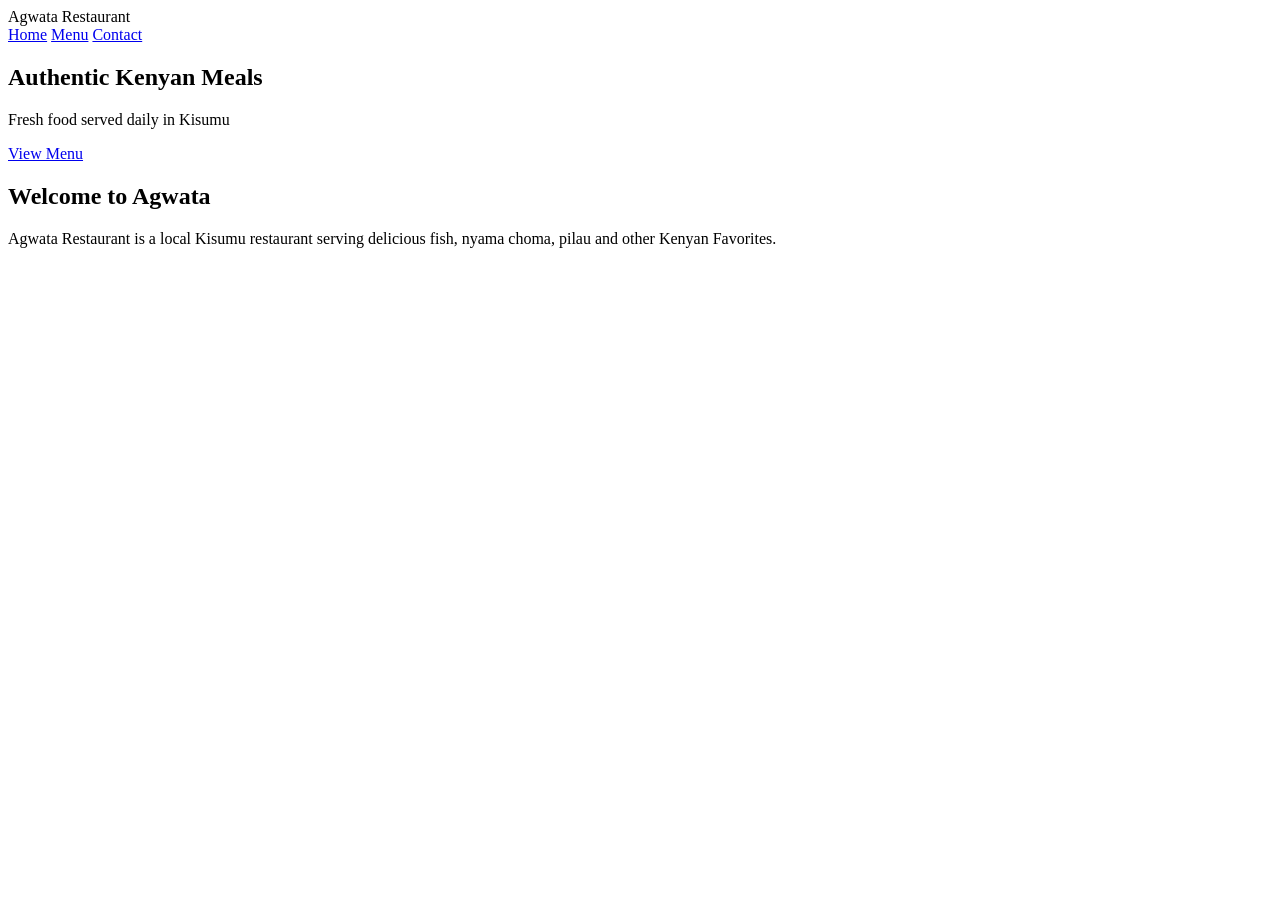
==== index.html @ aedc420a "Created a hero section and about section" ====
<!DOCTYPE html>
<html lang="en">
    <head>
        <meta charset="UTF-8">
        <meta name="viewport" content="width=device-width, initial-scale=1.0">
        <title>Agwata Restaurant | Kisumu</title>
        <link rel="stylesheet" href="css/style.css">
    </head>
    <body>
        <header>
            <div class="logo">
                Agwata Restaurant
            </div>
            <nav>
                <a href="index.html">Home</a>
                <a href="menu.html">Menu</a>
                <a href="contact.html">Contact</a>
            </nav>
        </header>
        <section class="hero">
            <div class="hero-text">
                <h1>Authentic Kenyan Meals</h1>
                <p>Fresh food served daily in Kisumu</p>
                <a href="menu.html" class="btn">View Menu</a>
            </div>
        </section>
        <section class="about">
            <h2>Welcome to Agwata</h2>
            <p>
                Agwata Restaurant is a local Kisumu restaurant serving delicious fish, nyama choma, pilau and other Kenyan Favorites.
            </p>
        </section>
    </body>
</html>
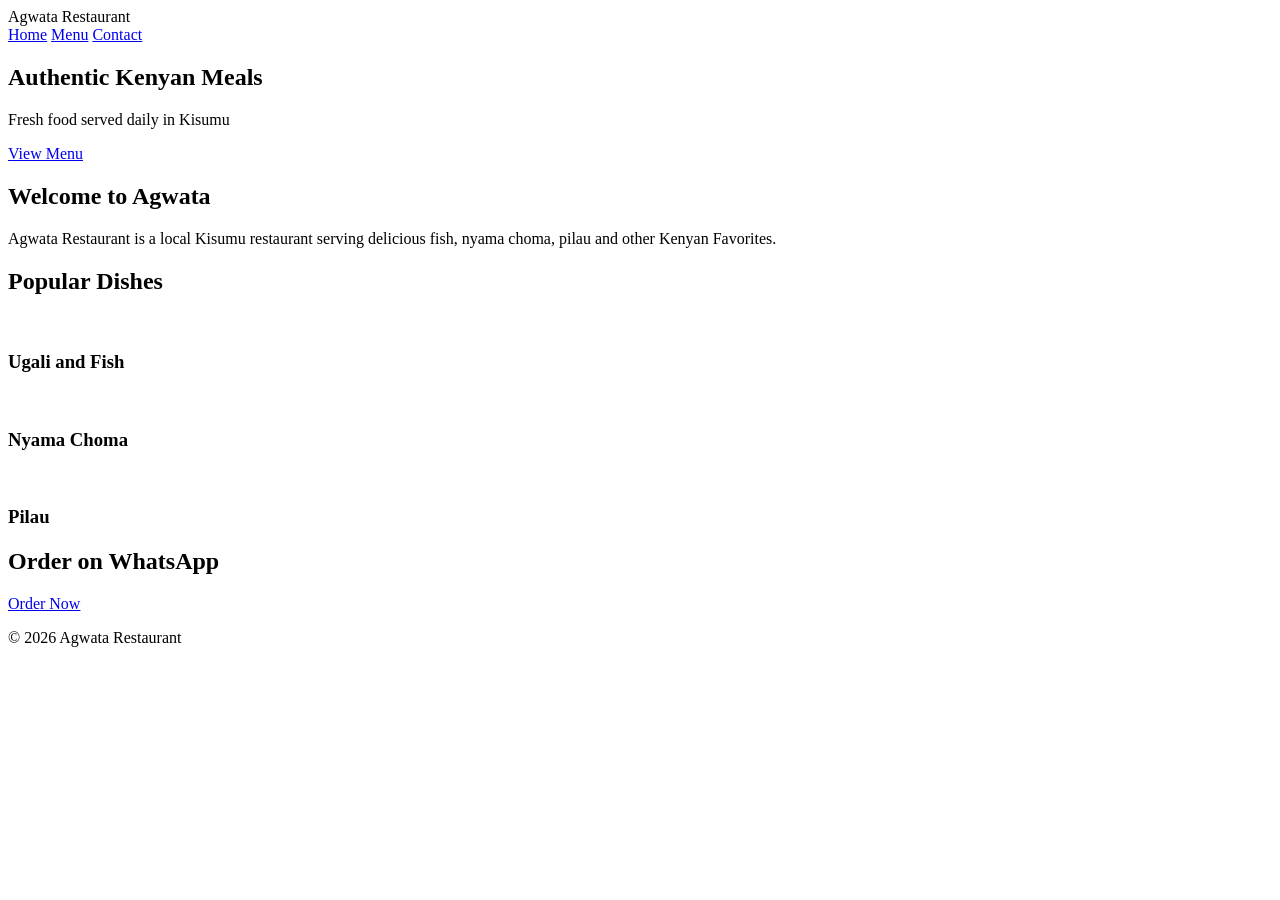
==== commit 4e2d88ce: "Added section for Dishes and contact and a footer" ====
--- a/index.html
+++ b/index.html
@@ -30,5 +30,29 @@
                 Agwata Restaurant is a local Kisumu restaurant serving delicious fish, nyama choma, pilau and other Kenyan Favorites.
             </p>
         </section>
+        <section class="specials">
+            <h2>Popular Dishes</h2>
+            <div class="foods">
+                <div class="food">
+                    <img src="" alt="">
+                    <h3>Ugali and Fish</h3>
+                </div>
+                <div class="food">
+                    <img src="" alt="">
+                    <h3>Nyama Choma</h3>
+                </div>
+                <div class="food">
+                    <img src="" alt="">
+                    <h3>Pilau</h3>
+                </div>
+            </div>
+        </section>
+        <section class="contact">
+            <h2>Order on WhatsApp</h2>
+            <a class="whatsapp" href="https://wa.me/254743381250">Order Now</a>
+        </section>
+        <footer>
+            <p>© 2026 Agwata Restaurant</p>
+        </footer>
     </body>
 </html>
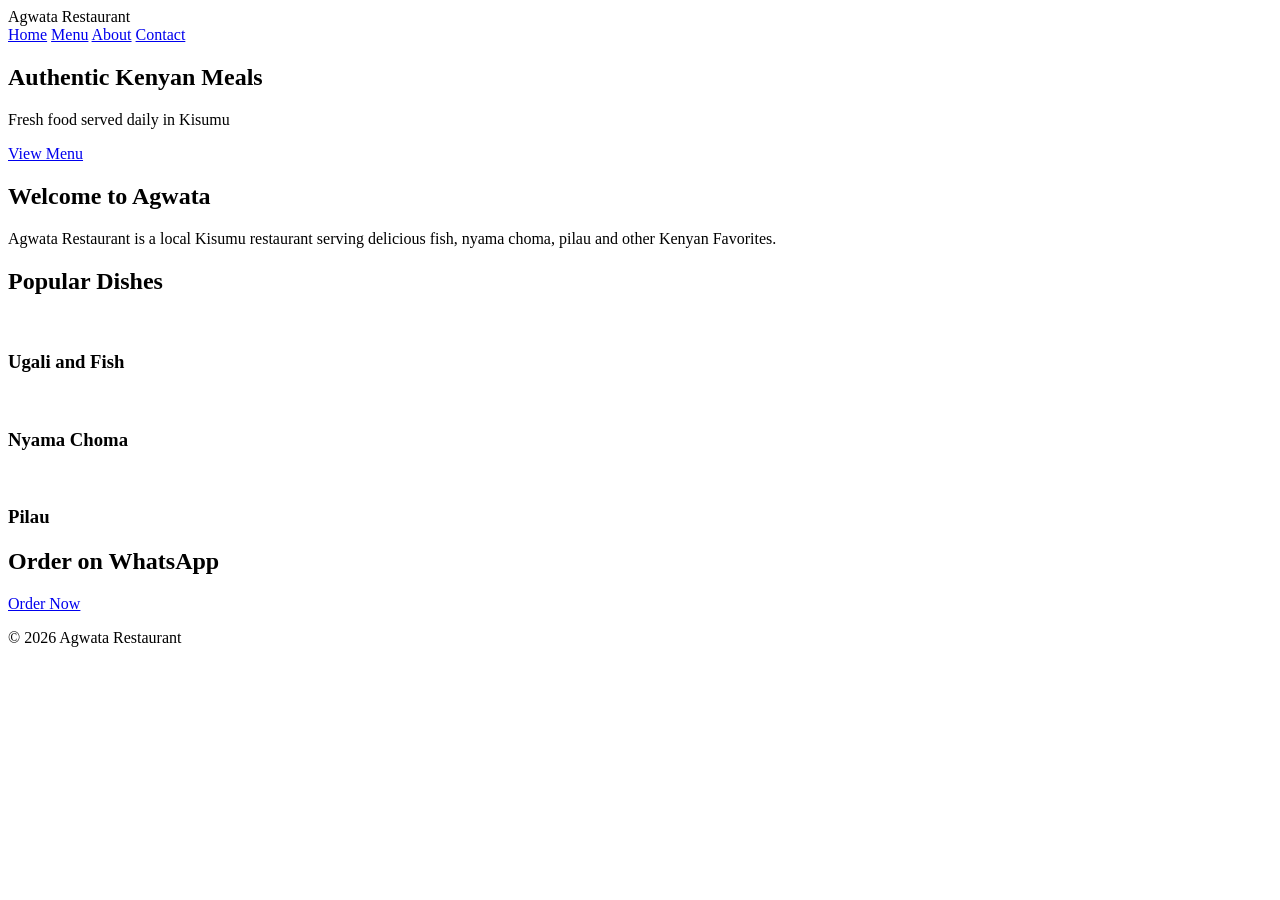
==== commit d4b90a07: "Added links to the about page" ====
--- a/index.html
+++ b/index.html
@@ -14,6 +14,7 @@
             <nav>
                 <a href="index.html">Home</a>
                 <a href="menu.html">Menu</a>
+                <a href="about.html">About</a>
                 <a href="contact.html">Contact</a>
             </nav>
         </header>
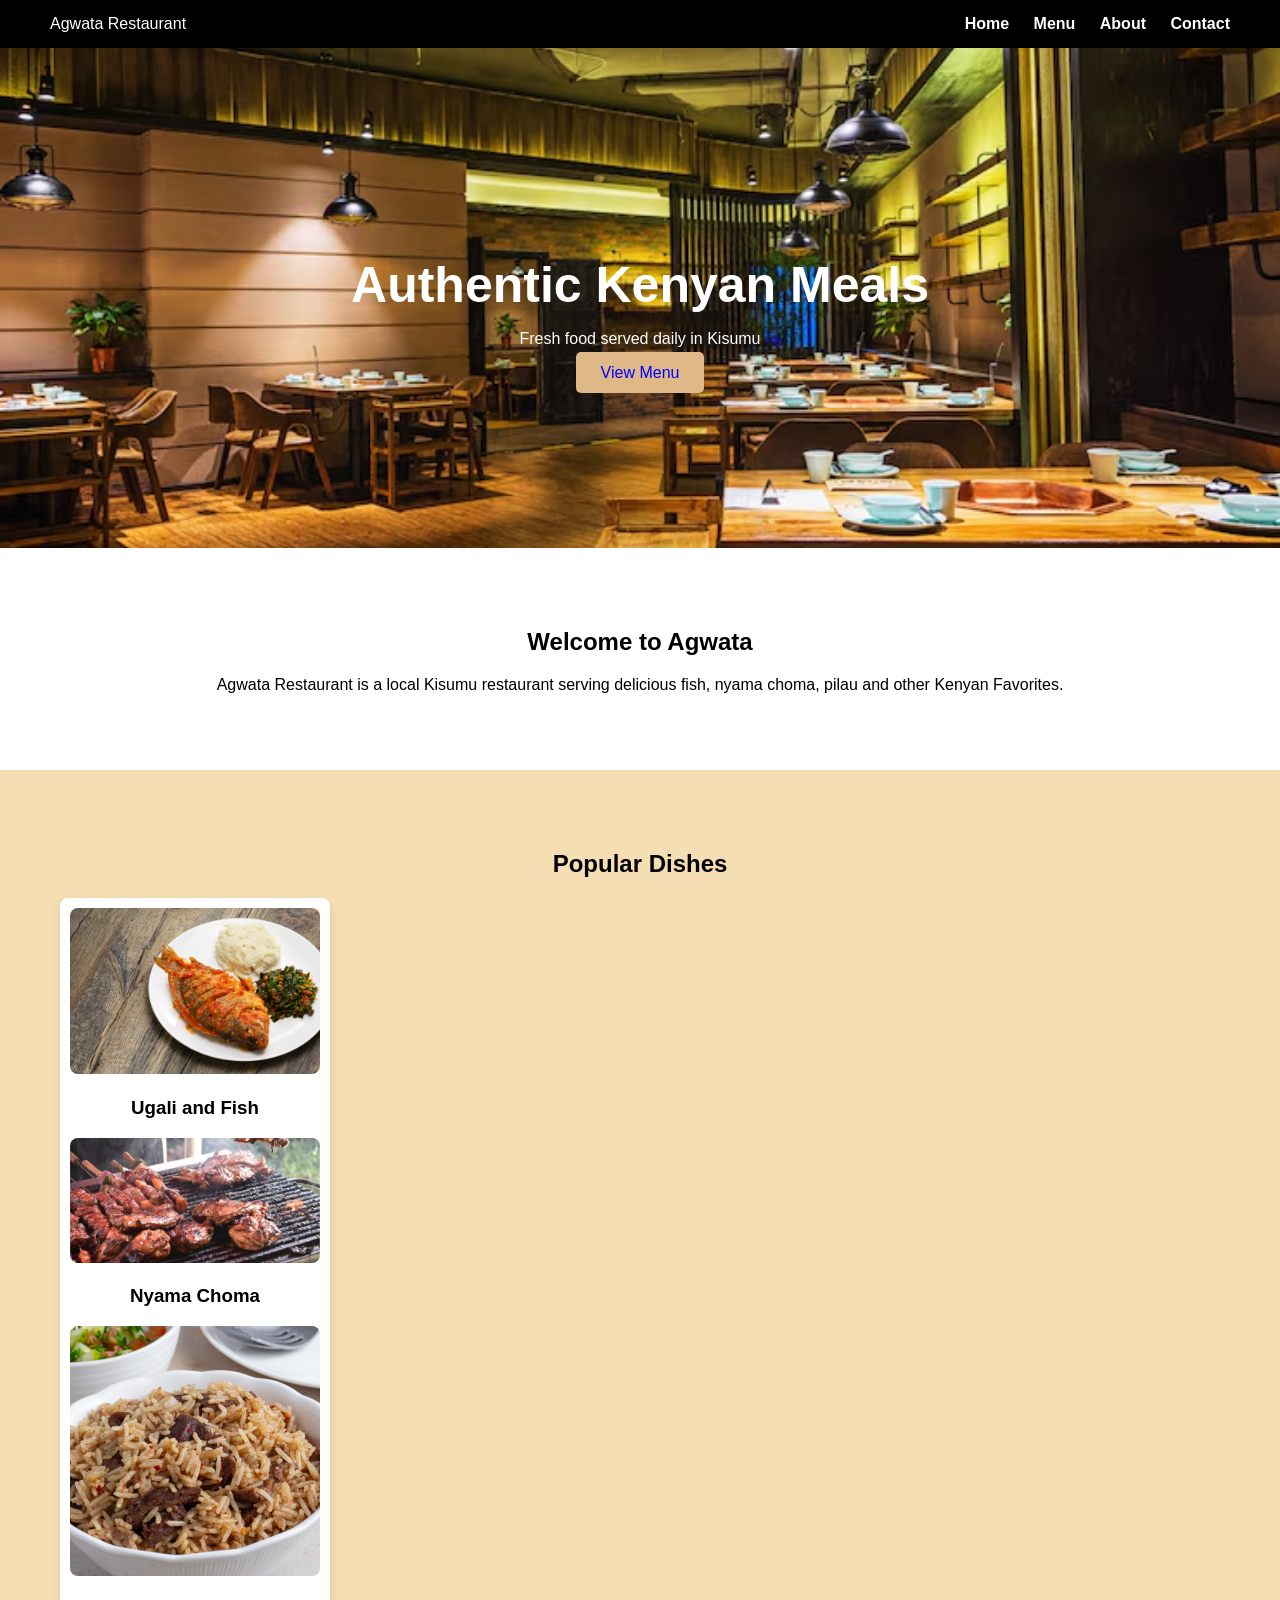
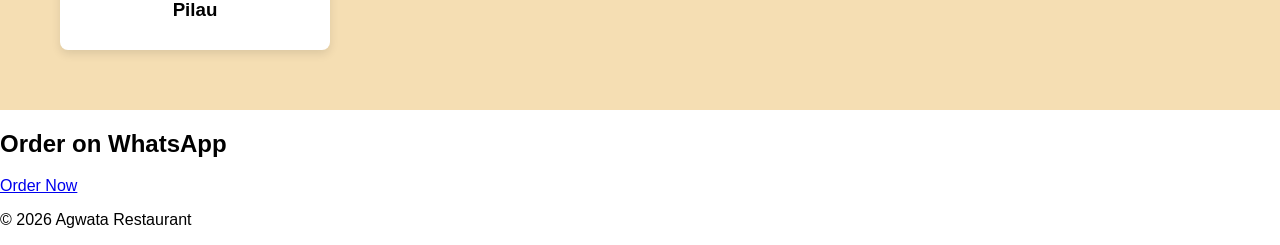
==== commit 9c6ef8d0: "Added line to show images for popular dishes" ====
--- a/index.html
+++ b/index.html
@@ -35,15 +35,15 @@
             <h2>Popular Dishes</h2>
             <div class="foods">
                 <div class="food">
-                    <img src="" alt="">
+                    <img src="images/ugali_fish.jpg" alt="Ugali and Fish">
                     <h3>Ugali and Fish</h3>
                 </div>
                 <div class="food">
-                    <img src="" alt="">
+                    <img src="images/Nyama_Choma.jpg" alt="Nyama Choma">
                     <h3>Nyama Choma</h3>
                 </div>
                 <div class="food">
-                    <img src="" alt="">
+                    <img src="images/Pilau.jpg" alt="Pilau">
                     <h3>Pilau</h3>
                 </div>
             </div>
--- a/css/style.css
+++ b/css/style.css
@@ -0,0 +1,68 @@
+body {
+    margin: 0;
+    font-family: Arial, Helvetica, sans-serif;
+    background: white;
+}
+
+header {
+    display: flex;
+    justify-content: space-between;
+    align-items: center;
+    padding: 15px 50px;
+    background: black;
+    color: white;
+}
+
+nav a {
+    color: white;
+    margin-left: 20px;
+    text-decoration: none;
+    font-weight: bold;
+}
+
+.hero {
+    height: 500px;
+    background: url(../images/hero.jpg) center/cover;
+    display: flex;
+    align-items: center;
+    justify-content: center;
+    color: white;
+    text-align: center;
+}
+
+.hero-text h1 {
+    font-size: 50px;
+    margin-bottom: 10px;
+}
+
+.btn {
+    background: burlywood;
+    padding: 12px 25px;
+    color: blue;
+    text-decoration: none;
+    border-radius: 5px;
+}
+
+.about {
+    padding: 60px;
+    text-align: center;
+}
+
+.specials {
+    padding: 60px;
+    background: wheat;
+    text-align: center;
+}
+
+.foods {
+    width: 250px;
+    background: white;
+    padding: 10px;
+    border-radius: 8px;
+    box-shadow: 0 4px 10px rgba(0, 0, 0, 0.1);
+}
+
+.food img{
+    width: 100%;
+    border-radius: 8px;
+}
